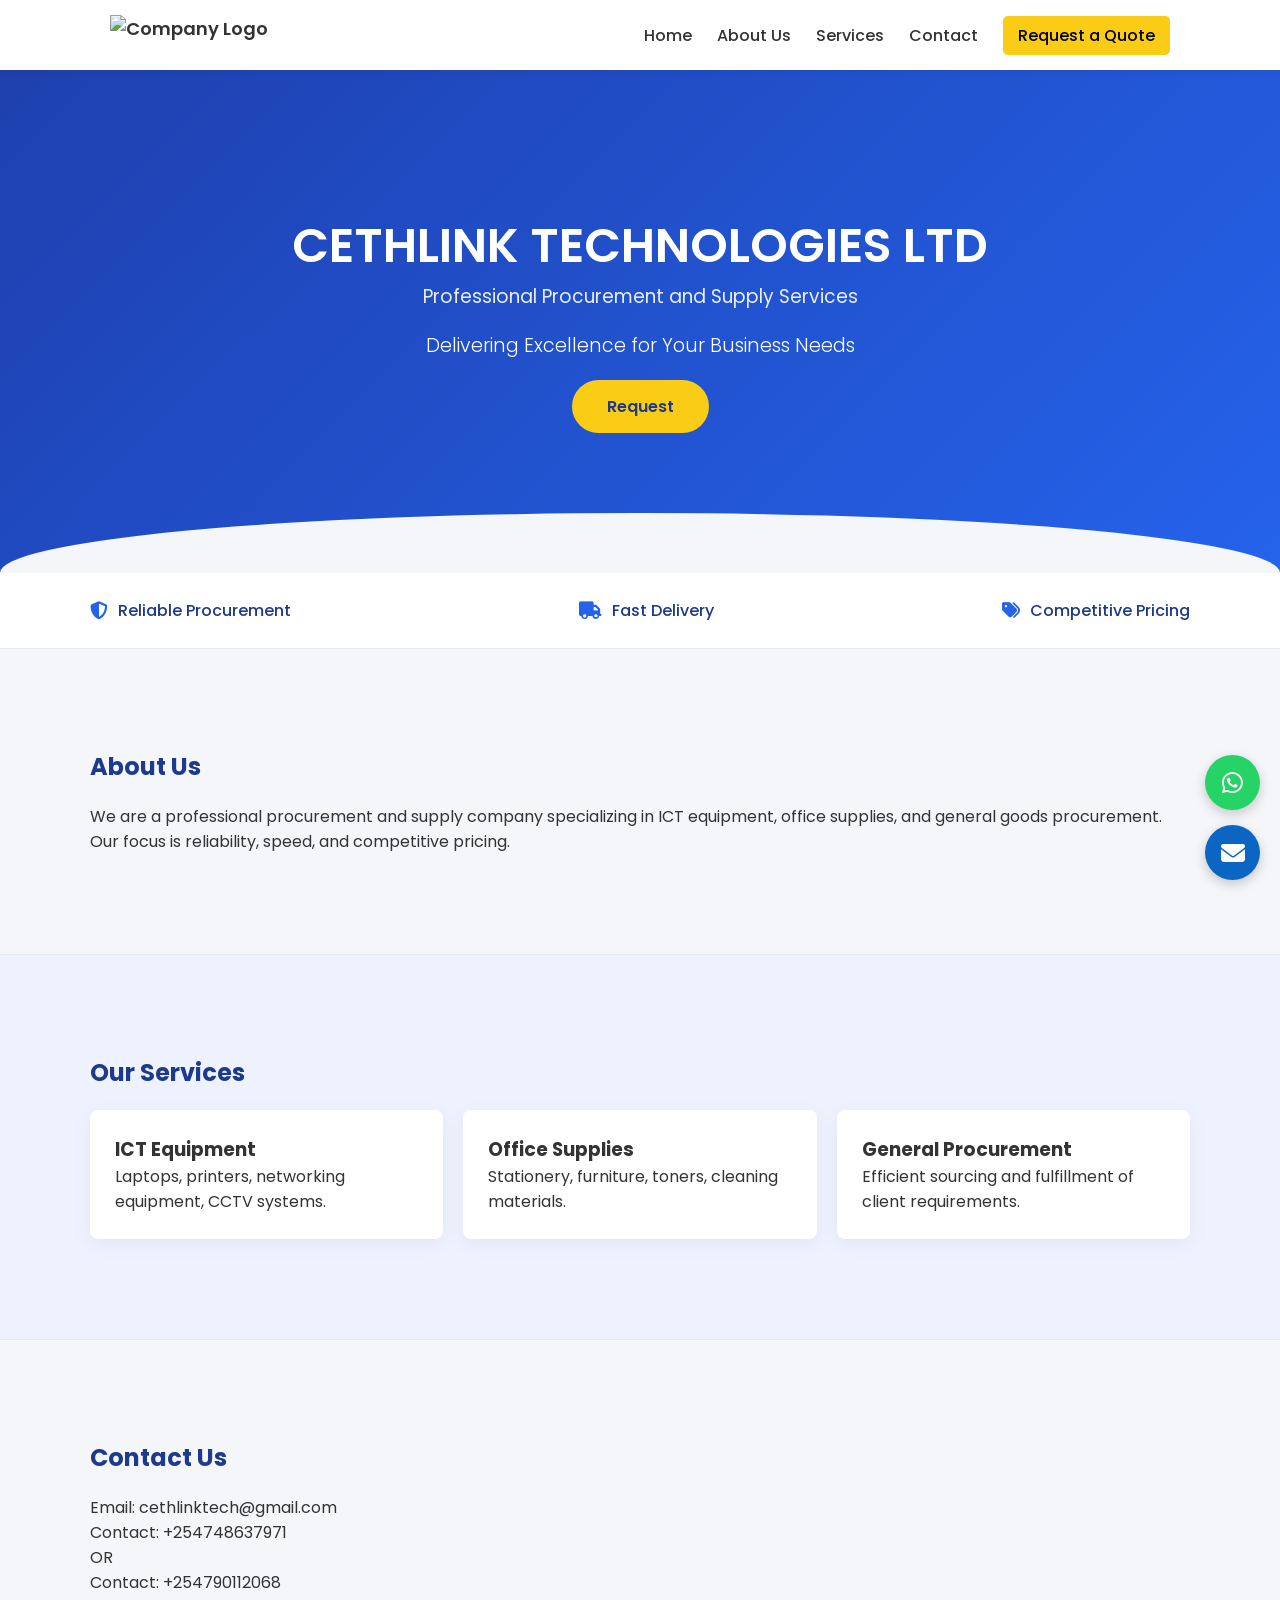
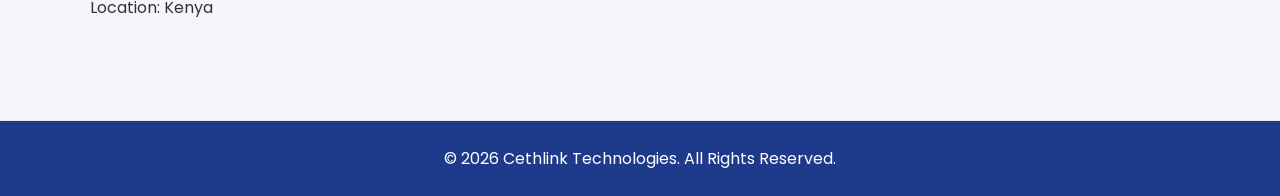
==== index.html @ e7b6c926 "Add files via upload" ====
<!DOCTYPE html>
<html lang="en">
<head>
    <meta charset="UTF-8">
    <title>CethlinkTechnologies</title>
    <link rel="stylesheet" href="style.css">
    <meta name="viewport" content="width=device-width, initial-scale=1.0">
    <link rel="stylesheet" href="https://cdnjs.cloudflare.com/ajax/libs/font-awesome/6.5.0/css/all.min.css">

</head>
    
<body>

<!-- NAVBAR -->
<nav>
    <div class="nav-container">
        <div class="logo">
            <img src="images/cethlinktechlogo.jpeg" alt="Company Logo" height="40">

        </div>

        <ul class="nav-links">
            <li><a href="#">Home</a></li>
            <li><a href="#about">About Us</a></li>
            <li><a href="#services">Services</a></li>
            <li><a href="#contact">Contact</a></li>
            <li><a href="#services" class="nav-btn">Request a Quote</a></li>
        </ul>
    </div>
</nav>

<!-- HERO -->
<header class="corporate-hero">
    <div class="hero-container">
        <h1>CETHLINK TECHNOLOGIES LTD</h1>
        <h3>Professional Procurement and Supply Services</h3>
        <p>Delivering Excellence for Your Business Needs</p>
        <a href="#services" class="hero-pill-btn" title="Request a quote">Request</a>
    </div>
</header>

<section class="trust-strip">
    <div class="trust-container">
      
      <div class="trust-item">
        <i class="fas fa-shield-alt"></i>
        <span>Reliable Procurement</span>
      </div>
  
      <div class="trust-item">
        <i class="fas fa-truck"></i>
        <span>Fast Delivery</span>
      </div>
  
      <div class="trust-item">
        <i class="fas fa-tags"></i>
        <span>Competitive Pricing</span>
      </div>
  
    </div>
  </section>
  

<section id="about" class="section">
    <div class="container">
        <h2>About Us</h2>
        <p>
            We are a professional procurement and supply company specializing 
            in ICT equipment, office supplies, and general goods procurement. 
            Our focus is reliability, speed, and competitive pricing.
        </p>
    </div>
</section>

<section id="services" class="section light">
    <div class="container">
        <h2>Our Services</h2>

        <div class="services-grid">
            <div class="service-card" onclick="openModal('ICT Equipment')">
                <h3>ICT Equipment</h3>
                <p>Laptops, printers, networking equipment, CCTV systems.</p>
            </div>

            <div class="service-card" onclick="openModal('Office Supplies')">
                <h3>Office Supplies</h3>
                <p>Stationery, furniture, toners, cleaning materials.</p>
            </div>

            <div class="service-card" onclick="openModal('General Procurement')">
                <h3>General Procurement</h3>
                <p>Efficient sourcing and fulfillment of client requirements.</p>
            </div>
        </div>
    </div>
</section>

<section id="contact" class="section">
    <div class="container">
        <h2>Contact Us</h2>
        <p>Email: cethlinktech@gmail.com
         </p>
        <p> Contact: +254748637971
         </p>
         <p> OR
        </p>
         <p> Contact: +254790112068
        </p>
        <p>Location: Kenya</p>
    </div>
</section>

<a href="https://mail.google.com/mail/?view=cm&fs=1&to=cethlinktech@gmail.com" target="_blank"
   rel="noopener noreferrer"
   class="floating-email"
   title="Email us at cethlinktech@gmail.com">
   <i class="fas fa-envelope"></i>
</a>

<a href="https://wa.me/254748637971" target="_blank" rel="noopener noreferrer" class="floating-whatsapp" title="Chat with us on WhatsApp">
<i class="fab fa-whatsapp"></i></a>

<footer>
    <p>© 2026 Cethlink Technologies. All Rights Reserved.</p>
</footer>
<section id="contactModal" class="modal">
    <div class="modal-content">
      <span class="close" onclick="closeModal()">&times;</span>
  
      <h2>Request a Quote</h2>
  
      <form id="quoteForm">
  
        <label for="clientName">Full Name</label>
        <input type="text" id="clientName" required>
  
        <label for="clientEmail">Email Address</label>
        <input type="email" id="clientEmail" required>

        <label for="clientPhone">Phone Number</label>
        <input type="tel" id="clientPhone" required>

  
        <label for="clientType">Client Type</label>
        <select id="clientType" required>
          <option value="">Select Client Type</option>
          <option value="Organization">Organization</option>
          <option value="Individual">Individual</option>
        </select>
  
        <label for="clientMessage">Direct Message</label>
        <textarea id="clientMessage" required></textarea>
  
        <button type="submit">Send via Email</button>

  
      </form>

      <div class="contact-cta">
  
        <p>Let's discuss your procurement needs and deliver the best solutions for your business.</p>

      </div>
  
    </div>
    <br>
    <br>
    <br>
  
</section>
  
  <script>

    let selectedService = "";
    
    function openModal(service) {
      selectedService = service;
      document.getElementById("contactModal").style.display = "block";
    }
    
    function closeModal() {
      document.getElementById("contactModal").style.display = "none";
    }
    
    document.getElementById("quoteForm").addEventListener("submit", function(e) {
    
      e.preventDefault();
    
      const name = document.getElementById("clientName").value;
      const email = document.getElementById("clientEmail").value;
      const phone = document.getElementById("clientPhone").value;
      const type = document.getElementById("clientType").value;
      const message = document.getElementById("clientMessage").value;

    
      const fullMessage =
    `Hello, I am interested in ${selectedService}.
    Name: ${name}
    Email: ${email}
    Phone: ${phone}
    Client Type: ${type}
    Details: ${message}`;
    
      const encodedMessage = encodeURIComponent(fullMessage);
    
      window.open("https://mail.google.com/mail/?view=cm&fs=1&to=cethlinktech@gmail.com&su=Service Inquiry&body=" + encodedMessage, "_blank");

    
      closeModal();
    });
    
    </script>
    
</body>
</html>
---- style.css ----
@import url('https://fonts.googleapis.com/css2?family=Poppins:wght@300;400;600&display=swap');
* {
    margin: 0;
    padding: 0;
    box-sizing: border-box;
    font-family: 'Poppins', sans-serif;
}

body {
    background: #f4f6f9;
    color: #333;
}

/* NAVBAR */
nav {
    background: rgb(255, 255, 255);
    box-shadow: 0 2px 10px rgba(0,0,0,0.05);
    position: sticky;
    top: 0;
    z-index: 1000;
}

.nav-container {
    max-width: 1100px;
    margin: auto;
    padding: 15px 20px;
    display: flex;
    justify-content: space-between;
    align-items: center;
}

.logo {
    display: flex;
    align-items: center;
    font-weight: 600;
    font-size: 18px;
}

.logo-box {
    width: 35px;
    height: 35px;
    background: #1e3a8a;
    color: white;
    display: flex;
    align-items: center;
    justify-content: center;
    margin-right: 10px;
    font-size: 12px;
    border-radius: 5px;
}

.nav-links {
    list-style: none;
    display: flex;
    gap: 25px;
    align-items: center;
}

.nav-links a {
    text-decoration: none;
    color: #333;
    font-weight: 500;
}

.nav-links a:hover {
    color: #1e3a8a;
}

.nav-btn {
    background: #facc15;
    padding: 8px 15px;
    border-radius: 5px;
    color: black !important;
    font-weight: 600;
}

/* CORPORATE HERO */

.corporate-hero {
    background: linear-gradient(135deg, #1e40af, #2563eb);
    color: white;
    text-align: center;
    padding: 140px 20px;
    position: relative;
    overflow: hidden;
}

.hero-container {
    max-width: 800px;
    margin: auto;
}

.corporate-hero h1 {
    font-size: 3rem;
    font-weight: 600;
}

.corporate-hero h3 {
  font-weight: 400;
  opacity: 0.9;
}


.corporate-hero p {
    margin: 20px 0;
    font-size: 1.2rem;
    font-weight: 300;
}

/* Rounded pill button */
.hero-pill-btn {
    display: inline-block;
    background: #facc15;
    color: #1e3a8a;
    padding: 14px 35px;
    border-radius: 50px;
    text-decoration: none;
    font-weight: 600;
    transition: 0.3s ease;
}

.hero-pill-btn:hover {
    background: #fde047;
}

button,
.hero-pill-btn {
    transition: all 0.2s ease;
}

button:hover,
.hero-pill-btn:hover {
    transform: translateY(-2px);
    box-shadow: 0 8px 20px rgba(0,0,0,0.15);
}


/* Smooth curve bottom */
.corporate-hero::after {
    content: "";
    position: absolute;
    bottom: -60px;
    left: 0;
    width: 100%;
    height: 120px;
    background: #f4f6f9;
    border-radius: 50% 50% 0 0;
}


/* Sections */
.section {
  padding: 100px 20px;
  border-bottom: 1px solid #e5e7eb;

}

.light {
    background: #eef2ff;
}

.container {
    max-width: 1100px;
    margin: auto;
}

h2 {
    margin-bottom: 20px;
    color: #1e3a8a;
}

.modal {
    display: none;
    position: fixed;
    z-index: 2000;
    left: 0;
    top: 0;
    width: 100%;
    height: 100%;
    
    background: rgba(0,0,0,0.5);
    
    
  }

  
  
  .modal-content {
    background: white;
    width: 90%;
    max-width: 500px;
    margin: 5% auto;   
    padding: 20px;
    border-radius: 8px;
  }
    
  /* CONTACT CTA */
.contact-cta {
  text-align: center;
  margin-bottom: 50px;
}


.contact-cta p {
  color: #555;
  margin-bottom: 20px;
}


  
  .close {
    float: right;
    font-size: 24px;
    cursor: pointer;
  }
  
  @keyframes fadeIn {
    from { transform: translateY(-20px); opacity: 0; }
    to { transform: translateY(0); opacity: 1; }
  }
  

/* Cards */
.services-grid {
    display: flex;
    gap: 20px;
    flex-wrap: wrap;
}

.service-card {
    background: white;
    padding: 25px;
    border-radius: 8px;
    flex: 1;
    min-width: 250px;
    box-shadow: 0 5px 20px rgba(0,0,0,0.05);
    transition: all 0.3s ease;
}

footer {
    background: #1e3a8a;
    color: white;
    text-align: center;
    padding: 25px;
}

.floating-whatsapp,
.floating-email {
    position: fixed;
    right: 20px;
    width: 55px;
    height: 55px;
    border-radius: 50%;
    color: white;
    font-size: 24px;
    display: flex;
    align-items: center;
    justify-content: center;
    text-decoration: none;
    box-shadow: 0 4px 12px rgba(0,0,0,0.2);
    transition: transform 0.3s ease;
    z-index: 1000;
}

.floating-whatsapp {
    bottom: 90px;
    background-color: #25D366;
}

.floating-email {
    bottom: 20px;
    background-color: #0A66C2;
}

.floating-whatsapp:hover,
.floating-email:hover {
    transform: scale(1.1);
}
.service-card {
    background: white;
    padding: 25px;
    border-radius: 8px;
    flex: 1;
    min-width: 250px;
    box-shadow: 0 5px 20px rgba(0,0,0,0.05);
    cursor: pointer;
}

  
  .service-card:hover {
    transform: translateY(-5px);
    box-shadow: 0 5px 15px rgba(0,0,0,0.1);
  }
  
  
 
  
  .close {
    float: right;
    font-size: 22px;
    cursor: pointer;
  }
  
  form {
    display: flex;
    flex-direction: column;
  }
  
  label {
    margin-top: 10px;
  }
  
  input, select, textarea {
    padding: 8px;
    margin-top: 5px;
  }
  
  button {
    margin-top: 15px;
    padding: 10px;
    background: #0A66C2;
    color: white;
    border: none;
    cursor: pointer;
  }

  /* TRUST STRIP */
.trust-strip {
  background: white;
  padding: 25px 20px;
  border-bottom: 1px solid #e5e7eb;
}

.trust-container {
  max-width: 1100px;
  margin: auto;
  display: flex;
  justify-content: space-between;
  align-items: center;
  flex-wrap: wrap;
  gap: 20px;
}

.trust-item {
  display: flex;
  align-items: center;
  gap: 10px;
  font-weight: 500;
  color: #1e3a8a;
}

.trust-item i {
  font-size: 18px;
  color: #2563eb;
}

  
  @media (max-width: 768px) {

    .nav-links {
      flex-direction: column;
      gap: 15px;
      background: white;
      position: absolute;
      top: 70px;
      right: 0;
      width: 200px;
      padding: 20px;
      display: none; /* hide for now */
    }
  
  }

  @media (max-width: 768px) {

    .corporate-hero {
      padding: 100px 20px;
    }
  
    .corporate-hero h1 {
      font-size: 2rem;
    }
  
    .corporate-hero h3 {
      font-size: 1rem;
    }
  
    .corporate-hero p {
      font-size: 0.9rem;
    }
  
  }

  @media (max-width: 768px) {
    .trust-container {
      flex-direction: column;
      text-align: center;
    }
  }
  

  @media (max-width: 480px) {

    .floating-whatsapp,
    .floating-email {
      width: 45px;
      height: 45px;
      font-size: 18px;
    }
  
  }
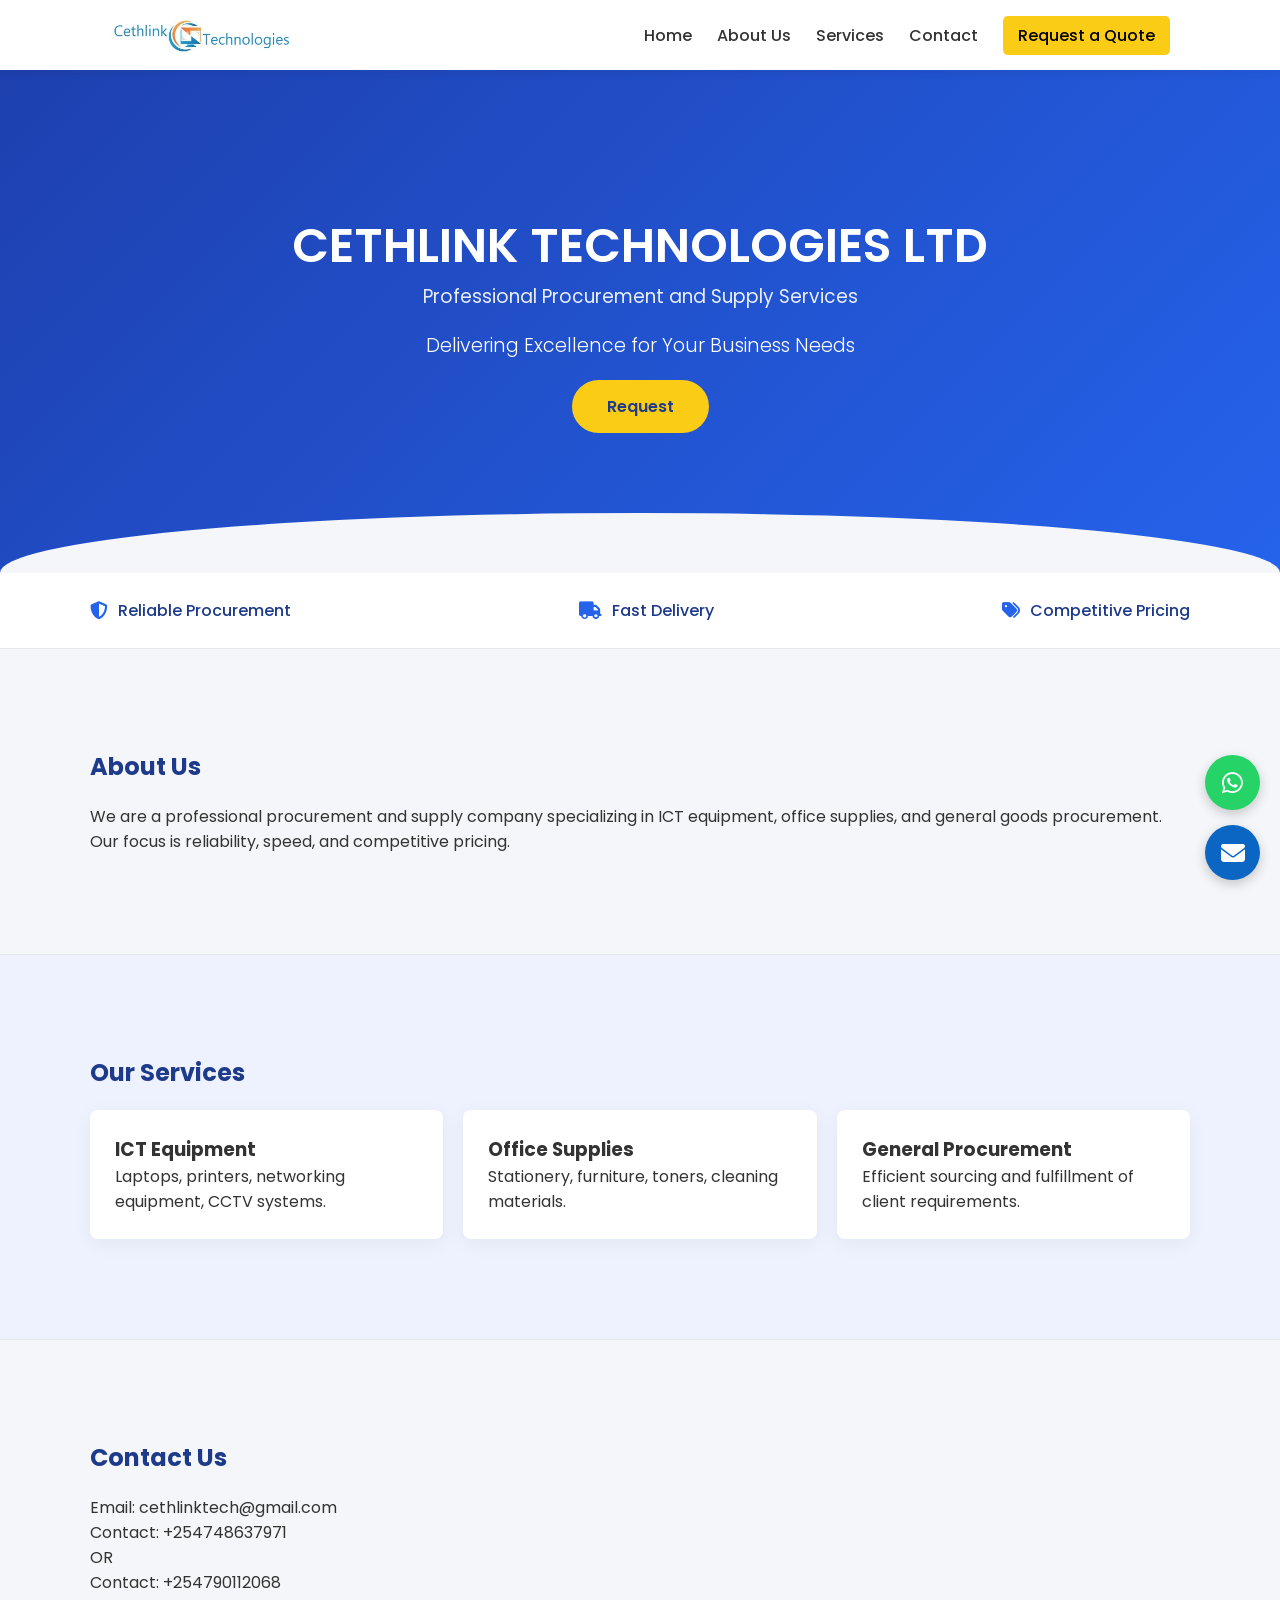
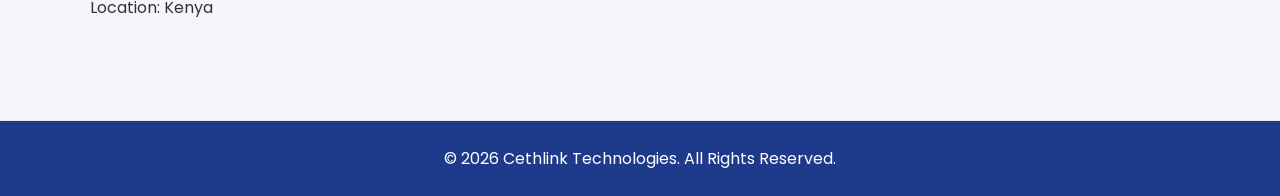
==== commit 2dbd4fc2: "Added favicon" ====
--- a/index.html
+++ b/index.html
@@ -1,215 +1,217 @@
-<!DOCTYPE html>
-<html lang="en">
-<head>
-    <meta charset="UTF-8">
-    <title>CethlinkTechnologies</title>
-    <link rel="stylesheet" href="style.css">
-    <meta name="viewport" content="width=device-width, initial-scale=1.0">
-    <link rel="stylesheet" href="https://cdnjs.cloudflare.com/ajax/libs/font-awesome/6.5.0/css/all.min.css">
-
-</head>
-    
-<body>
-
-<!-- NAVBAR -->
-<nav>
-    <div class="nav-container">
-        <div class="logo">
-            <img src="images/cethlinktechlogo.jpeg" alt="Company Logo" height="40">
-
-        </div>
-
-        <ul class="nav-links">
-            <li><a href="#">Home</a></li>
-            <li><a href="#about">About Us</a></li>
-            <li><a href="#services">Services</a></li>
-            <li><a href="#contact">Contact</a></li>
-            <li><a href="#services" class="nav-btn">Request a Quote</a></li>
-        </ul>
-    </div>
-</nav>
-
-<!-- HERO -->
-<header class="corporate-hero">
-    <div class="hero-container">
-        <h1>CETHLINK TECHNOLOGIES LTD</h1>
-        <h3>Professional Procurement and Supply Services</h3>
-        <p>Delivering Excellence for Your Business Needs</p>
-        <a href="#services" class="hero-pill-btn" title="Request a quote">Request</a>
-    </div>
-</header>
-
-<section class="trust-strip">
-    <div class="trust-container">
-      
-      <div class="trust-item">
-        <i class="fas fa-shield-alt"></i>
-        <span>Reliable Procurement</span>
-      </div>
-  
-      <div class="trust-item">
-        <i class="fas fa-truck"></i>
-        <span>Fast Delivery</span>
-      </div>
-  
-      <div class="trust-item">
-        <i class="fas fa-tags"></i>
-        <span>Competitive Pricing</span>
-      </div>
-  
-    </div>
-  </section>
-  
-
-<section id="about" class="section">
-    <div class="container">
-        <h2>About Us</h2>
-        <p>
-            We are a professional procurement and supply company specializing 
-            in ICT equipment, office supplies, and general goods procurement. 
-            Our focus is reliability, speed, and competitive pricing.
-        </p>
-    </div>
-</section>
-
-<section id="services" class="section light">
-    <div class="container">
-        <h2>Our Services</h2>
-
-        <div class="services-grid">
-            <div class="service-card" onclick="openModal('ICT Equipment')">
-                <h3>ICT Equipment</h3>
-                <p>Laptops, printers, networking equipment, CCTV systems.</p>
-            </div>
-
-            <div class="service-card" onclick="openModal('Office Supplies')">
-                <h3>Office Supplies</h3>
-                <p>Stationery, furniture, toners, cleaning materials.</p>
-            </div>
-
-            <div class="service-card" onclick="openModal('General Procurement')">
-                <h3>General Procurement</h3>
-                <p>Efficient sourcing and fulfillment of client requirements.</p>
-            </div>
-        </div>
-    </div>
-</section>
-
-<section id="contact" class="section">
-    <div class="container">
-        <h2>Contact Us</h2>
-        <p>Email: cethlinktech@gmail.com
-         </p>
-        <p> Contact: +254748637971
-         </p>
-         <p> OR
-        </p>
-         <p> Contact: +254790112068
-        </p>
-        <p>Location: Kenya</p>
-    </div>
-</section>
-
-<a href="https://mail.google.com/mail/?view=cm&fs=1&to=cethlinktech@gmail.com" target="_blank"
-   rel="noopener noreferrer"
-   class="floating-email"
-   title="Email us at cethlinktech@gmail.com">
-   <i class="fas fa-envelope"></i>
-</a>
-
-<a href="https://wa.me/254748637971" target="_blank" rel="noopener noreferrer" class="floating-whatsapp" title="Chat with us on WhatsApp">
-<i class="fab fa-whatsapp"></i></a>
-
-<footer>
-    <p>© 2026 Cethlink Technologies. All Rights Reserved.</p>
-</footer>
-<section id="contactModal" class="modal">
-    <div class="modal-content">
-      <span class="close" onclick="closeModal()">&times;</span>
-  
-      <h2>Request a Quote</h2>
-  
-      <form id="quoteForm">
-  
-        <label for="clientName">Full Name</label>
-        <input type="text" id="clientName" required>
-  
-        <label for="clientEmail">Email Address</label>
-        <input type="email" id="clientEmail" required>
-
-        <label for="clientPhone">Phone Number</label>
-        <input type="tel" id="clientPhone" required>
-
-  
-        <label for="clientType">Client Type</label>
-        <select id="clientType" required>
-          <option value="">Select Client Type</option>
-          <option value="Organization">Organization</option>
-          <option value="Individual">Individual</option>
-        </select>
-  
-        <label for="clientMessage">Direct Message</label>
-        <textarea id="clientMessage" required></textarea>
-  
-        <button type="submit">Send via Email</button>
-
-  
-      </form>
-
-      <div class="contact-cta">
-  
-        <p>Let's discuss your procurement needs and deliver the best solutions for your business.</p>
-
-      </div>
-  
-    </div>
-    <br>
-    <br>
-    <br>
-  
-</section>
-  
-  <script>
-
-    let selectedService = "";
-    
-    function openModal(service) {
-      selectedService = service;
-      document.getElementById("contactModal").style.display = "block";
-    }
-    
-    function closeModal() {
-      document.getElementById("contactModal").style.display = "none";
-    }
-    
-    document.getElementById("quoteForm").addEventListener("submit", function(e) {
-    
-      e.preventDefault();
-    
-      const name = document.getElementById("clientName").value;
-      const email = document.getElementById("clientEmail").value;
-      const phone = document.getElementById("clientPhone").value;
-      const type = document.getElementById("clientType").value;
-      const message = document.getElementById("clientMessage").value;
-
-    
-      const fullMessage =
-    `Hello, I am interested in ${selectedService}.
-    Name: ${name}
-    Email: ${email}
-    Phone: ${phone}
-    Client Type: ${type}
-    Details: ${message}`;
-    
-      const encodedMessage = encodeURIComponent(fullMessage);
-    
-      window.open("https://mail.google.com/mail/?view=cm&fs=1&to=cethlinktech@gmail.com&su=Service Inquiry&body=" + encodedMessage, "_blank");
-
-    
-      closeModal();
-    });
-    
-    </script>
-    
-</body>
-</html>
+<!DOCTYPE html>
+<html lang="en">
+<head>
+    <meta charset="UTF-8">
+    <title>CethlinkTechnologies</title>
+    <link rel="icon" type="image/x-icon" href="images/favicon.ico">
+    <link rel="stylesheet" href="style.css">
+    <meta name="viewport" content="width=device-width, initial-scale=1.0">
+    <link rel="stylesheet" href="https://cdnjs.cloudflare.com/ajax/libs/font-awesome/6.5.0/css/all.min.css">
+    <meta name="google-site-verification" content="2-N0qkaJeh133agaxDLK3oqnitgMT9Hdj_vAepm1tps" />
+
+</head>
+    
+<body>
+
+<!-- NAVBAR -->
+<nav>
+    <div class="nav-container">
+        <div class="logo">
+            <img src="images/cethlinktechlogo.jpeg" alt="Company Logo" height="40">
+
+        </div>
+
+        <ul class="nav-links">
+            <li><a href="#">Home</a></li>
+            <li><a href="#about">About Us</a></li>
+            <li><a href="#services">Services</a></li>
+            <li><a href="#contact">Contact</a></li>
+            <li><a href="#services" class="nav-btn">Request a Quote</a></li>
+        </ul>
+    </div>
+</nav>
+
+<!-- HERO -->
+<header class="corporate-hero">
+    <div class="hero-container">
+        <h1>CETHLINK TECHNOLOGIES LTD</h1>
+        <h3>Professional Procurement and Supply Services</h3>
+        <p>Delivering Excellence for Your Business Needs</p>
+        <a href="#services" class="hero-pill-btn" title="Request a quote">Request</a>
+    </div>
+</header>
+
+<section class="trust-strip">
+    <div class="trust-container">
+      
+      <div class="trust-item">
+        <i class="fas fa-shield-alt"></i>
+        <span>Reliable Procurement</span>
+      </div>
+  
+      <div class="trust-item">
+        <i class="fas fa-truck"></i>
+        <span>Fast Delivery</span>
+      </div>
+  
+      <div class="trust-item">
+        <i class="fas fa-tags"></i>
+        <span>Competitive Pricing</span>
+      </div>
+  
+    </div>
+  </section>
+  
+
+<section id="about" class="section">
+    <div class="container">
+        <h2>About Us</h2>
+        <p>
+            We are a professional procurement and supply company specializing 
+            in ICT equipment, office supplies, and general goods procurement. 
+            Our focus is reliability, speed, and competitive pricing.
+        </p>
+    </div>
+</section>
+
+<section id="services" class="section light">
+    <div class="container">
+        <h2>Our Services</h2>
+
+        <div class="services-grid">
+            <div class="service-card" onclick="openModal('ICT Equipment')">
+                <h3>ICT Equipment</h3>
+                <p>Laptops, printers, networking equipment, CCTV systems.</p>
+            </div>
+
+            <div class="service-card" onclick="openModal('Office Supplies')">
+                <h3>Office Supplies</h3>
+                <p>Stationery, furniture, toners, cleaning materials.</p>
+            </div>
+
+            <div class="service-card" onclick="openModal('General Procurement')">
+                <h3>General Procurement</h3>
+                <p>Efficient sourcing and fulfillment of client requirements.</p>
+            </div>
+        </div>
+    </div>
+</section>
+
+<section id="contact" class="section">
+    <div class="container">
+        <h2>Contact Us</h2>
+        <p>Email: cethlinktech@gmail.com
+         </p>
+        <p> Contact: +254748637971
+         </p>
+         <p> OR
+        </p>
+         <p> Contact: +254790112068
+        </p>
+        <p>Location: Kenya</p>
+    </div>
+</section>
+
+<a href="https://mail.google.com/mail/?view=cm&fs=1&to=cethlinktech@gmail.com" target="_blank"
+   rel="noopener noreferrer"
+   class="floating-email"
+   title="Email us at cethlinktech@gmail.com">
+   <i class="fas fa-envelope"></i>
+</a>
+
+<a href="https://wa.me/254748637971" target="_blank" rel="noopener noreferrer" class="floating-whatsapp" title="Chat with us on WhatsApp">
+<i class="fab fa-whatsapp"></i></a>
+
+<footer>
+    <p>© 2026 Cethlink Technologies. All Rights Reserved.</p>
+</footer>
+<section id="contactModal" class="modal">
+    <div class="modal-content">
+      <span class="close" onclick="closeModal()">&times;</span>
+  
+      <h2>Request a Quote</h2>
+  
+      <form id="quoteForm">
+  
+        <label for="clientName">Full Name</label>
+        <input type="text" id="clientName" required>
+  
+        <label for="clientEmail">Email Address</label>
+        <input type="email" id="clientEmail" required>
+
+        <label for="clientPhone">Phone Number</label>
+        <input type="tel" id="clientPhone" required>
+
+  
+        <label for="clientType">Client Type</label>
+        <select id="clientType" required>
+          <option value="">Select Client Type</option>
+          <option value="Organization">Organization</option>
+          <option value="Individual">Individual</option>
+        </select>
+  
+        <label for="clientMessage">Direct Message</label>
+        <textarea id="clientMessage" required></textarea>
+  
+        <button type="submit">Send via Email</button>
+
+  
+      </form>
+
+      <div class="contact-cta">
+  
+        <p>Let's discuss your procurement needs and deliver the best solutions for your business.</p>
+
+      </div>
+  
+    </div>
+    <br>
+    <br>
+    <br>
+  
+</section>
+  
+  <script>
+
+    let selectedService = "";
+    
+    function openModal(service) {
+      selectedService = service;
+      document.getElementById("contactModal").style.display = "block";
+    }
+    
+    function closeModal() {
+      document.getElementById("contactModal").style.display = "none";
+    }
+    
+    document.getElementById("quoteForm").addEventListener("submit", function(e) {
+    
+      e.preventDefault();
+    
+      const name = document.getElementById("clientName").value;
+      const email = document.getElementById("clientEmail").value;
+      const phone = document.getElementById("clientPhone").value;
+      const type = document.getElementById("clientType").value;
+      const message = document.getElementById("clientMessage").value;
+
+    
+      const fullMessage =
+    `Hello, I am interested in ${selectedService}.
+    Name: ${name}
+    Email: ${email}
+    Phone: ${phone}
+    Client Type: ${type}
+    Details: ${message}`;
+    
+      const encodedMessage = encodeURIComponent(fullMessage);
+    
+      window.open("https://mail.google.com/mail/?view=cm&fs=1&to=cethlinktech@gmail.com&su=Service Inquiry&body=" + encodedMessage, "_blank");
+
+    
+      closeModal();
+    });
+    
+    </script>
+    
+</body>
+</html>
--- a/style.css
+++ b/style.css
@@ -1,413 +1,413 @@
-@import url('https://fonts.googleapis.com/css2?family=Poppins:wght@300;400;600&display=swap');
-* {
-    margin: 0;
-    padding: 0;
-    box-sizing: border-box;
-    font-family: 'Poppins', sans-serif;
-}
-
-body {
-    background: #f4f6f9;
-    color: #333;
-}
-
-/* NAVBAR */
-nav {
-    background: rgb(255, 255, 255);
-    box-shadow: 0 2px 10px rgba(0,0,0,0.05);
-    position: sticky;
-    top: 0;
-    z-index: 1000;
-}
-
-.nav-container {
-    max-width: 1100px;
-    margin: auto;
-    padding: 15px 20px;
-    display: flex;
-    justify-content: space-between;
-    align-items: center;
-}
-
-.logo {
-    display: flex;
-    align-items: center;
-    font-weight: 600;
-    font-size: 18px;
-}
-
-.logo-box {
-    width: 35px;
-    height: 35px;
-    background: #1e3a8a;
-    color: white;
-    display: flex;
-    align-items: center;
-    justify-content: center;
-    margin-right: 10px;
-    font-size: 12px;
-    border-radius: 5px;
-}
-
-.nav-links {
-    list-style: none;
-    display: flex;
-    gap: 25px;
-    align-items: center;
-}
-
-.nav-links a {
-    text-decoration: none;
-    color: #333;
-    font-weight: 500;
-}
-
-.nav-links a:hover {
-    color: #1e3a8a;
-}
-
-.nav-btn {
-    background: #facc15;
-    padding: 8px 15px;
-    border-radius: 5px;
-    color: black !important;
-    font-weight: 600;
-}
-
-/* CORPORATE HERO */
-
-.corporate-hero {
-    background: linear-gradient(135deg, #1e40af, #2563eb);
-    color: white;
-    text-align: center;
-    padding: 140px 20px;
-    position: relative;
-    overflow: hidden;
-}
-
-.hero-container {
-    max-width: 800px;
-    margin: auto;
-}
-
-.corporate-hero h1 {
-    font-size: 3rem;
-    font-weight: 600;
-}
-
-.corporate-hero h3 {
-  font-weight: 400;
-  opacity: 0.9;
-}
-
-
-.corporate-hero p {
-    margin: 20px 0;
-    font-size: 1.2rem;
-    font-weight: 300;
-}
-
-/* Rounded pill button */
-.hero-pill-btn {
-    display: inline-block;
-    background: #facc15;
-    color: #1e3a8a;
-    padding: 14px 35px;
-    border-radius: 50px;
-    text-decoration: none;
-    font-weight: 600;
-    transition: 0.3s ease;
-}
-
-.hero-pill-btn:hover {
-    background: #fde047;
-}
-
-button,
-.hero-pill-btn {
-    transition: all 0.2s ease;
-}
-
-button:hover,
-.hero-pill-btn:hover {
-    transform: translateY(-2px);
-    box-shadow: 0 8px 20px rgba(0,0,0,0.15);
-}
-
-
-/* Smooth curve bottom */
-.corporate-hero::after {
-    content: "";
-    position: absolute;
-    bottom: -60px;
-    left: 0;
-    width: 100%;
-    height: 120px;
-    background: #f4f6f9;
-    border-radius: 50% 50% 0 0;
-}
-
-
-/* Sections */
-.section {
-  padding: 100px 20px;
-  border-bottom: 1px solid #e5e7eb;
-
-}
-
-.light {
-    background: #eef2ff;
-}
-
-.container {
-    max-width: 1100px;
-    margin: auto;
-}
-
-h2 {
-    margin-bottom: 20px;
-    color: #1e3a8a;
-}
-
-.modal {
-    display: none;
-    position: fixed;
-    z-index: 2000;
-    left: 0;
-    top: 0;
-    width: 100%;
-    height: 100%;
-    
-    background: rgba(0,0,0,0.5);
-    
-    
-  }
-
-  
-  
-  .modal-content {
-    background: white;
-    width: 90%;
-    max-width: 500px;
-    margin: 5% auto;   
-    padding: 20px;
-    border-radius: 8px;
-  }
-    
-  /* CONTACT CTA */
-.contact-cta {
-  text-align: center;
-  margin-bottom: 50px;
-}
-
-
-.contact-cta p {
-  color: #555;
-  margin-bottom: 20px;
-}
-
-
-  
-  .close {
-    float: right;
-    font-size: 24px;
-    cursor: pointer;
-  }
-  
-  @keyframes fadeIn {
-    from { transform: translateY(-20px); opacity: 0; }
-    to { transform: translateY(0); opacity: 1; }
-  }
-  
-
-/* Cards */
-.services-grid {
-    display: flex;
-    gap: 20px;
-    flex-wrap: wrap;
-}
-
-.service-card {
-    background: white;
-    padding: 25px;
-    border-radius: 8px;
-    flex: 1;
-    min-width: 250px;
-    box-shadow: 0 5px 20px rgba(0,0,0,0.05);
-    transition: all 0.3s ease;
-}
-
-footer {
-    background: #1e3a8a;
-    color: white;
-    text-align: center;
-    padding: 25px;
-}
-
-.floating-whatsapp,
-.floating-email {
-    position: fixed;
-    right: 20px;
-    width: 55px;
-    height: 55px;
-    border-radius: 50%;
-    color: white;
-    font-size: 24px;
-    display: flex;
-    align-items: center;
-    justify-content: center;
-    text-decoration: none;
-    box-shadow: 0 4px 12px rgba(0,0,0,0.2);
-    transition: transform 0.3s ease;
-    z-index: 1000;
-}
-
-.floating-whatsapp {
-    bottom: 90px;
-    background-color: #25D366;
-}
-
-.floating-email {
-    bottom: 20px;
-    background-color: #0A66C2;
-}
-
-.floating-whatsapp:hover,
-.floating-email:hover {
-    transform: scale(1.1);
-}
-.service-card {
-    background: white;
-    padding: 25px;
-    border-radius: 8px;
-    flex: 1;
-    min-width: 250px;
-    box-shadow: 0 5px 20px rgba(0,0,0,0.05);
-    cursor: pointer;
-}
-
-  
-  .service-card:hover {
-    transform: translateY(-5px);
-    box-shadow: 0 5px 15px rgba(0,0,0,0.1);
-  }
-  
-  
- 
-  
-  .close {
-    float: right;
-    font-size: 22px;
-    cursor: pointer;
-  }
-  
-  form {
-    display: flex;
-    flex-direction: column;
-  }
-  
-  label {
-    margin-top: 10px;
-  }
-  
-  input, select, textarea {
-    padding: 8px;
-    margin-top: 5px;
-  }
-  
-  button {
-    margin-top: 15px;
-    padding: 10px;
-    background: #0A66C2;
-    color: white;
-    border: none;
-    cursor: pointer;
-  }
-
-  /* TRUST STRIP */
-.trust-strip {
-  background: white;
-  padding: 25px 20px;
-  border-bottom: 1px solid #e5e7eb;
-}
-
-.trust-container {
-  max-width: 1100px;
-  margin: auto;
-  display: flex;
-  justify-content: space-between;
-  align-items: center;
-  flex-wrap: wrap;
-  gap: 20px;
-}
-
-.trust-item {
-  display: flex;
-  align-items: center;
-  gap: 10px;
-  font-weight: 500;
-  color: #1e3a8a;
-}
-
-.trust-item i {
-  font-size: 18px;
-  color: #2563eb;
-}
-
-  
-  @media (max-width: 768px) {
-
-    .nav-links {
-      flex-direction: column;
-      gap: 15px;
-      background: white;
-      position: absolute;
-      top: 70px;
-      right: 0;
-      width: 200px;
-      padding: 20px;
-      display: none; /* hide for now */
-    }
-  
-  }
-
-  @media (max-width: 768px) {
-
-    .corporate-hero {
-      padding: 100px 20px;
-    }
-  
-    .corporate-hero h1 {
-      font-size: 2rem;
-    }
-  
-    .corporate-hero h3 {
-      font-size: 1rem;
-    }
-  
-    .corporate-hero p {
-      font-size: 0.9rem;
-    }
-  
-  }
-
-  @media (max-width: 768px) {
-    .trust-container {
-      flex-direction: column;
-      text-align: center;
-    }
-  }
-  
-
-  @media (max-width: 480px) {
-
-    .floating-whatsapp,
-    .floating-email {
-      width: 45px;
-      height: 45px;
-      font-size: 18px;
-    }
-  
-  }
-  
+@import url('https://fonts.googleapis.com/css2?family=Poppins:wght@300;400;600&display=swap');
+* {
+    margin: 0;
+    padding: 0;
+    box-sizing: border-box;
+    font-family: 'Poppins', sans-serif;
+}
+
+body {
+    background: #f4f6f9;
+    color: #333;
+}
+
+/* NAVBAR */
+nav {
+    background: rgb(255, 255, 255);
+    box-shadow: 0 2px 10px rgba(0,0,0,0.05);
+    position: sticky;
+    top: 0;
+    z-index: 1000;
+}
+
+.nav-container {
+    max-width: 1100px;
+    margin: auto;
+    padding: 15px 20px;
+    display: flex;
+    justify-content: space-between;
+    align-items: center;
+}
+
+.logo {
+    display: flex;
+    align-items: center;
+    font-weight: 600;
+    font-size: 18px;
+}
+
+.logo-box {
+    width: 35px;
+    height: 35px;
+    background: #1e3a8a;
+    color: white;
+    display: flex;
+    align-items: center;
+    justify-content: center;
+    margin-right: 10px;
+    font-size: 12px;
+    border-radius: 5px;
+}
+
+.nav-links {
+    list-style: none;
+    display: flex;
+    gap: 25px;
+    align-items: center;
+}
+
+.nav-links a {
+    text-decoration: none;
+    color: #333;
+    font-weight: 500;
+}
+
+.nav-links a:hover {
+    color: #1e3a8a;
+}
+
+.nav-btn {
+    background: #facc15;
+    padding: 8px 15px;
+    border-radius: 5px;
+    color: black !important;
+    font-weight: 600;
+}
+
+/* CORPORATE HERO */
+
+.corporate-hero {
+    background: linear-gradient(135deg, #1e40af, #2563eb);
+    color: white;
+    text-align: center;
+    padding: 140px 20px;
+    position: relative;
+    overflow: hidden;
+}
+
+.hero-container {
+    max-width: 800px;
+    margin: auto;
+}
+
+.corporate-hero h1 {
+    font-size: 3rem;
+    font-weight: 600;
+}
+
+.corporate-hero h3 {
+  font-weight: 400;
+  opacity: 0.9;
+}
+
+
+.corporate-hero p {
+    margin: 20px 0;
+    font-size: 1.2rem;
+    font-weight: 300;
+}
+
+/* Rounded pill button */
+.hero-pill-btn {
+    display: inline-block;
+    background: #facc15;
+    color: #1e3a8a;
+    padding: 14px 35px;
+    border-radius: 50px;
+    text-decoration: none;
+    font-weight: 600;
+    transition: 0.3s ease;
+}
+
+.hero-pill-btn:hover {
+    background: #fde047;
+}
+
+button,
+.hero-pill-btn {
+    transition: all 0.2s ease;
+}
+
+button:hover,
+.hero-pill-btn:hover {
+    transform: translateY(-2px);
+    box-shadow: 0 8px 20px rgba(0,0,0,0.15);
+}
+
+
+/* Smooth curve bottom */
+.corporate-hero::after {
+    content: "";
+    position: absolute;
+    bottom: -60px;
+    left: 0;
+    width: 100%;
+    height: 120px;
+    background: #f4f6f9;
+    border-radius: 50% 50% 0 0;
+}
+
+
+/* Sections */
+.section {
+  padding: 100px 20px;
+  border-bottom: 1px solid #e5e7eb;
+
+}
+
+.light {
+    background: #eef2ff;
+}
+
+.container {
+    max-width: 1100px;
+    margin: auto;
+}
+
+h2 {
+    margin-bottom: 20px;
+    color: #1e3a8a;
+}
+
+.modal {
+    display: none;
+    position: fixed;
+    z-index: 2000;
+    left: 0;
+    top: 0;
+    width: 100%;
+    height: 100%;
+    
+    background: rgba(0,0,0,0.5);
+    
+    
+  }
+
+  
+  
+  .modal-content {
+    background: white;
+    width: 90%;
+    max-width: 500px;
+    margin: 5% auto;   
+    padding: 20px;
+    border-radius: 8px;
+  }
+    
+  /* CONTACT CTA */
+.contact-cta {
+  text-align: center;
+  margin-bottom: 50px;
+}
+
+
+.contact-cta p {
+  color: #555;
+  margin-bottom: 20px;
+}
+
+
+  
+  .close {
+    float: right;
+    font-size: 24px;
+    cursor: pointer;
+  }
+  
+  @keyframes fadeIn {
+    from { transform: translateY(-20px); opacity: 0; }
+    to { transform: translateY(0); opacity: 1; }
+  }
+  
+
+/* Cards */
+.services-grid {
+    display: flex;
+    gap: 20px;
+    flex-wrap: wrap;
+}
+
+.service-card {
+    background: white;
+    padding: 25px;
+    border-radius: 8px;
+    flex: 1;
+    min-width: 250px;
+    box-shadow: 0 5px 20px rgba(0,0,0,0.05);
+    transition: all 0.3s ease;
+}
+
+footer {
+    background: #1e3a8a;
+    color: white;
+    text-align: center;
+    padding: 25px;
+}
+
+.floating-whatsapp,
+.floating-email {
+    position: fixed;
+    right: 20px;
+    width: 55px;
+    height: 55px;
+    border-radius: 50%;
+    color: white;
+    font-size: 24px;
+    display: flex;
+    align-items: center;
+    justify-content: center;
+    text-decoration: none;
+    box-shadow: 0 4px 12px rgba(0,0,0,0.2);
+    transition: transform 0.3s ease;
+    z-index: 1000;
+}
+
+.floating-whatsapp {
+    bottom: 90px;
+    background-color: #25D366;
+}
+
+.floating-email {
+    bottom: 20px;
+    background-color: #0A66C2;
+}
+
+.floating-whatsapp:hover,
+.floating-email:hover {
+    transform: scale(1.1);
+}
+.service-card {
+    background: white;
+    padding: 25px;
+    border-radius: 8px;
+    flex: 1;
+    min-width: 250px;
+    box-shadow: 0 5px 20px rgba(0,0,0,0.05);
+    cursor: pointer;
+}
+
+  
+  .service-card:hover {
+    transform: translateY(-5px);
+    box-shadow: 0 5px 15px rgba(0,0,0,0.1);
+  }
+  
+  
+ 
+  
+  .close {
+    float: right;
+    font-size: 22px;
+    cursor: pointer;
+  }
+  
+  form {
+    display: flex;
+    flex-direction: column;
+  }
+  
+  label {
+    margin-top: 10px;
+  }
+  
+  input, select, textarea {
+    padding: 8px;
+    margin-top: 5px;
+  }
+  
+  button {
+    margin-top: 15px;
+    padding: 10px;
+    background: #0A66C2;
+    color: white;
+    border: none;
+    cursor: pointer;
+  }
+
+  /* TRUST STRIP */
+.trust-strip {
+  background: white;
+  padding: 25px 20px;
+  border-bottom: 1px solid #e5e7eb;
+}
+
+.trust-container {
+  max-width: 1100px;
+  margin: auto;
+  display: flex;
+  justify-content: space-between;
+  align-items: center;
+  flex-wrap: wrap;
+  gap: 20px;
+}
+
+.trust-item {
+  display: flex;
+  align-items: center;
+  gap: 10px;
+  font-weight: 500;
+  color: #1e3a8a;
+}
+
+.trust-item i {
+  font-size: 18px;
+  color: #2563eb;
+}
+
+  
+  @media (max-width: 768px) {
+
+    .nav-links {
+      flex-direction: column;
+      gap: 15px;
+      background: white;
+      position: absolute;
+      top: 70px;
+      right: 0;
+      width: 200px;
+      padding: 20px;
+      display: none; /* hide for now */
+    }
+  
+  }
+
+  @media (max-width: 768px) {
+
+    .corporate-hero {
+      padding: 100px 20px;
+    }
+  
+    .corporate-hero h1 {
+      font-size: 2rem;
+    }
+  
+    .corporate-hero h3 {
+      font-size: 1rem;
+    }
+  
+    .corporate-hero p {
+      font-size: 0.9rem;
+    }
+  
+  }
+
+  @media (max-width: 768px) {
+    .trust-container {
+      flex-direction: column;
+      text-align: center;
+    }
+  }
+  
+
+  @media (max-width: 480px) {
+
+    .floating-whatsapp,
+    .floating-email {
+      width: 45px;
+      height: 45px;
+      font-size: 18px;
+    }
+  
+  }
+  
   
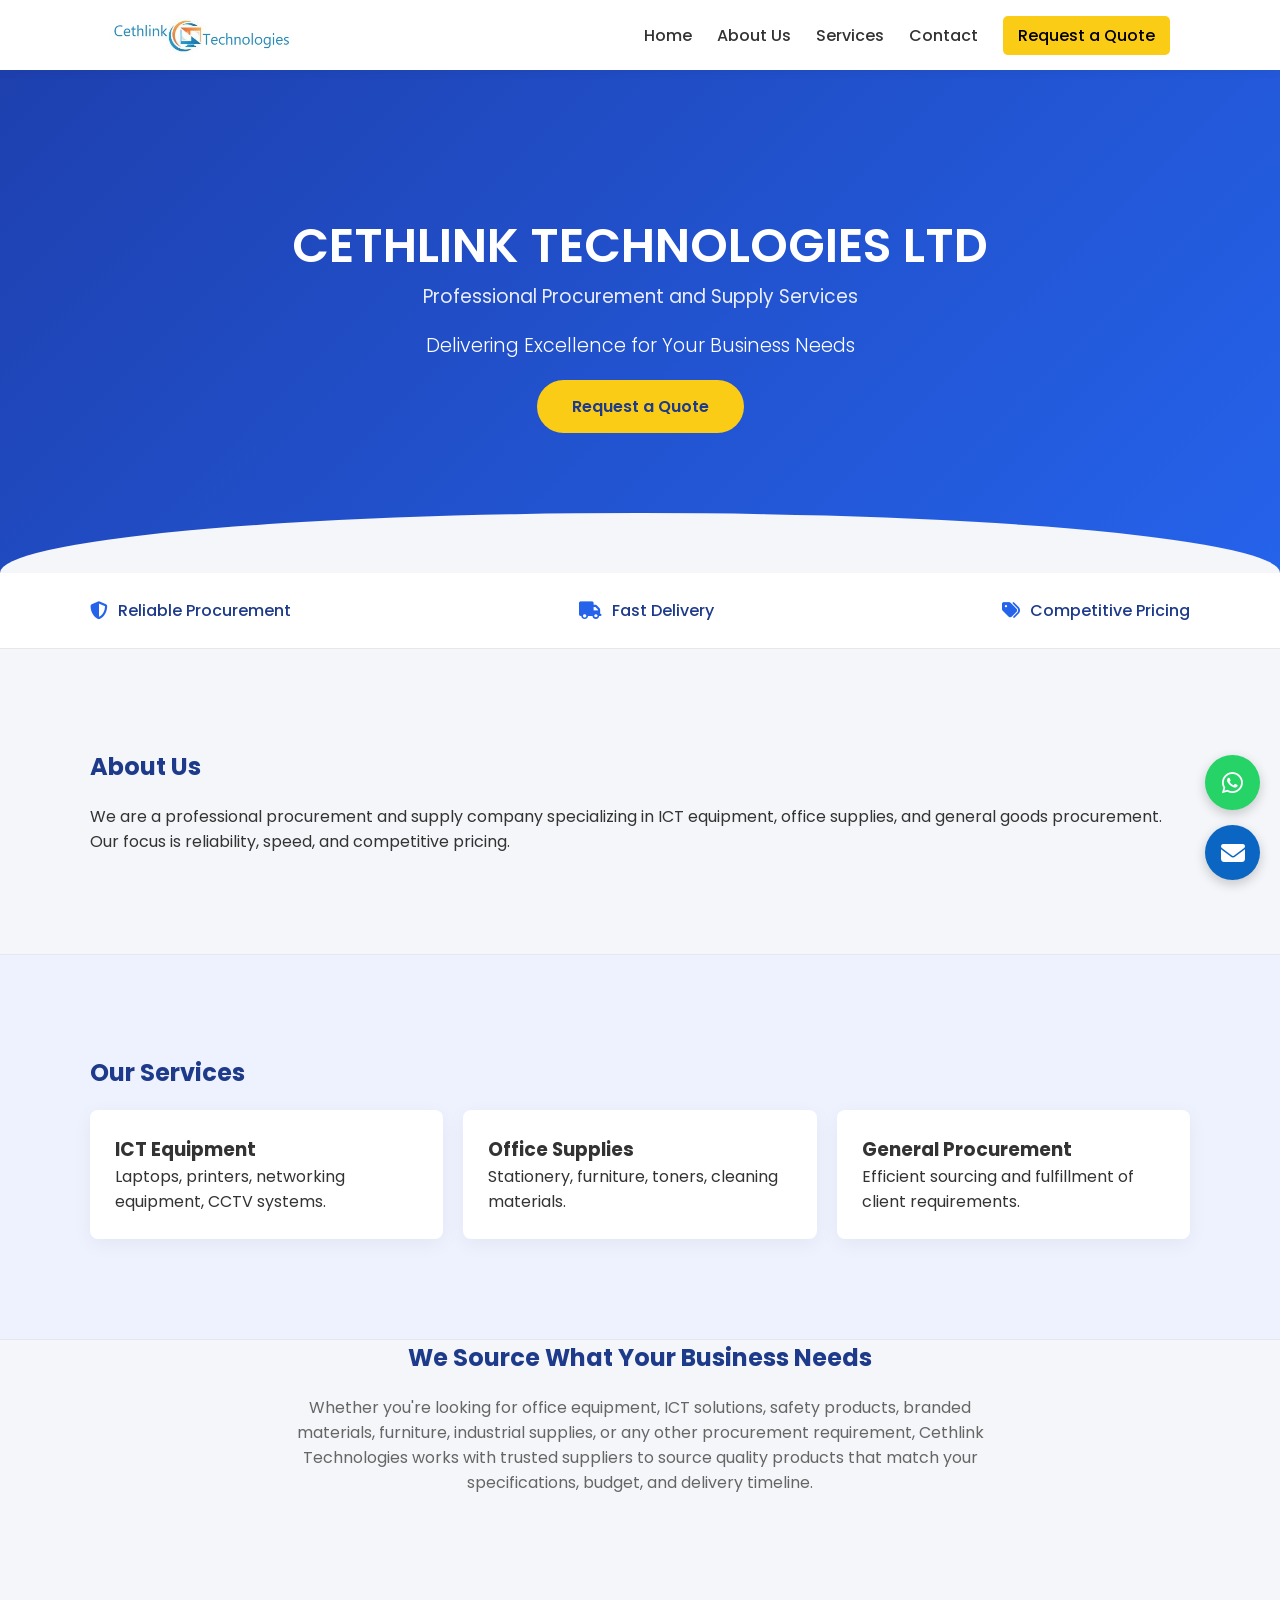
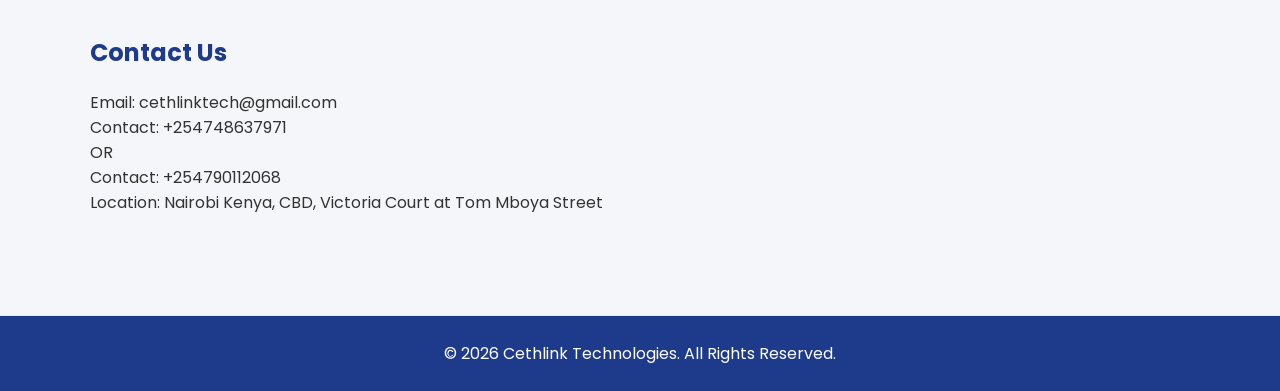
==== commit fd39cdf8: "Updated website content and styling" ====
--- a/index.html
+++ b/index.html
@@ -10,7 +10,6 @@
     <meta name="google-site-verification" content="2-N0qkaJeh133agaxDLK3oqnitgMT9Hdj_vAepm1tps" />
 
 </head>
-    
 <body>
 
 <!-- NAVBAR -->
@@ -37,7 +36,7 @@
         <h1>CETHLINK TECHNOLOGIES LTD</h1>
         <h3>Professional Procurement and Supply Services</h3>
         <p>Delivering Excellence for Your Business Needs</p>
-        <a href="#services" class="hero-pill-btn" title="Request a quote">Request</a>
+        <a href="#" class="hero-pill-btn" onclick="openModal('General Inquiry')"> Request a Quote </a>
     </div>
 </header>
 
@@ -97,6 +96,25 @@
     </div>
 </section>
 
+<section id="procurement" class="section-subtitle">
+
+    <div class="container">
+
+        <h2>We Source What Your Business Needs</h2>
+
+        <p class="section-subtitle">
+
+            Whether you're looking for office equipment, ICT solutions,
+            safety products, branded materials, furniture,
+            industrial supplies, or any other procurement requirement,
+            Cethlink Technologies works with trusted suppliers to source
+            quality products that match your specifications,
+            budget, and delivery timeline.
+
+        </p>
+    </div>
+</section>
+
 <section id="contact" class="section">
     <div class="container">
         <h2>Contact Us</h2>
@@ -108,7 +126,7 @@
         </p>
          <p> Contact: +254790112068
         </p>
-        <p>Location: Kenya</p>
+        <p>Location: Nairobi Kenya, CBD, Victoria Court at Tom Mboya Street</p>
     </div>
 </section>
 
--- a/style.css
+++ b/style.css
@@ -167,6 +167,43 @@
 h2 {
     margin-bottom: 20px;
     color: #1e3a8a;
+}
+
+.section-subtitle {
+    text-align: center;
+    max-width: 700px;
+    margin: 0 auto 40px;
+    color: #666;
+}
+
+.products-grid {
+    display: grid;
+    grid-template-columns: repeat(auto-fit, minmax(250px, 1fr));
+    gap: 20px;
+}
+
+.product-card {
+    background: white;
+    padding: 25px;
+    border-radius: 10px;
+    cursor: pointer;
+    transition: all 0.3s ease;
+    box-shadow: 0 5px 20px rgba(0,0,0,0.05);
+}
+
+.product-card:hover {
+    transform: translateY(-5px);
+    box-shadow: 0 10px 25px rgba(0,0,0,0.1);
+}
+
+.product-card h3 {
+    color: #1e3a8a;
+    margin-bottom: 10px;
+}
+
+.product-card p {
+    color: #555;
+    font-size: 0.95rem;
 }
 
 .modal {
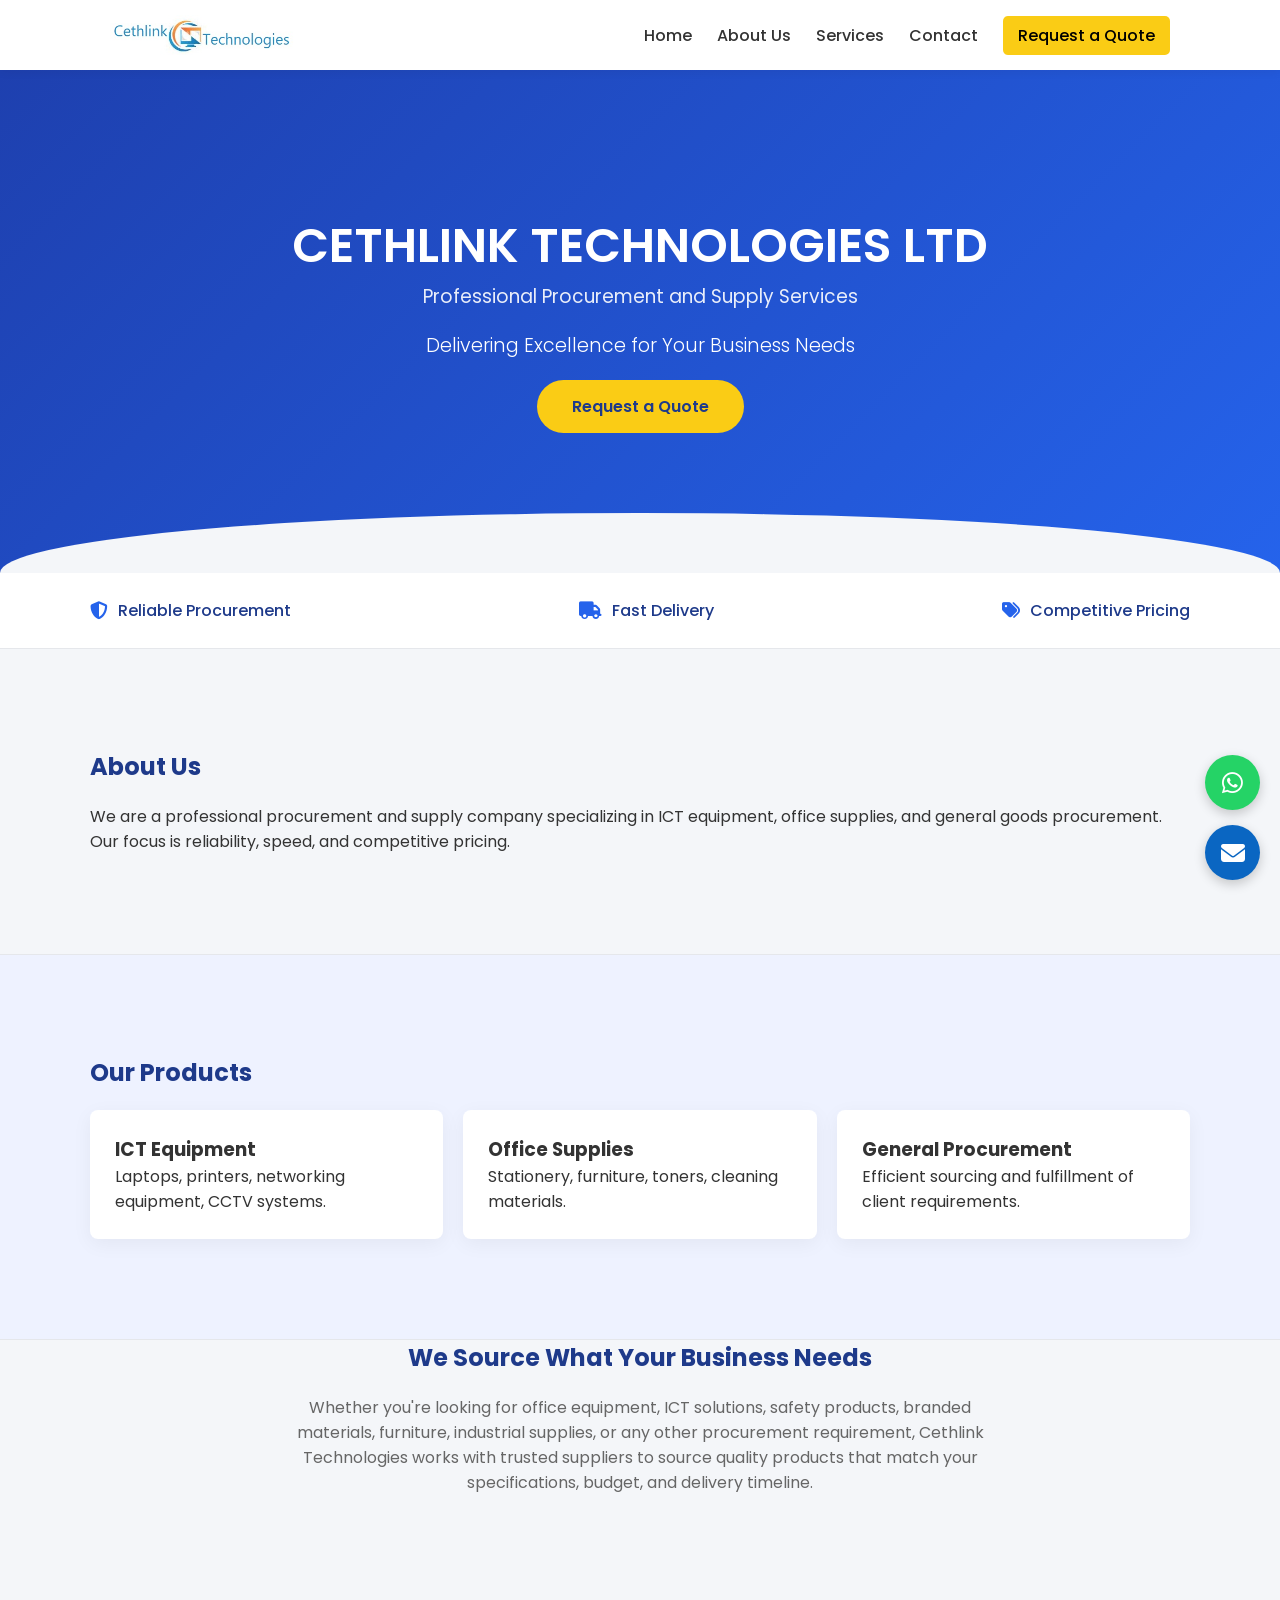
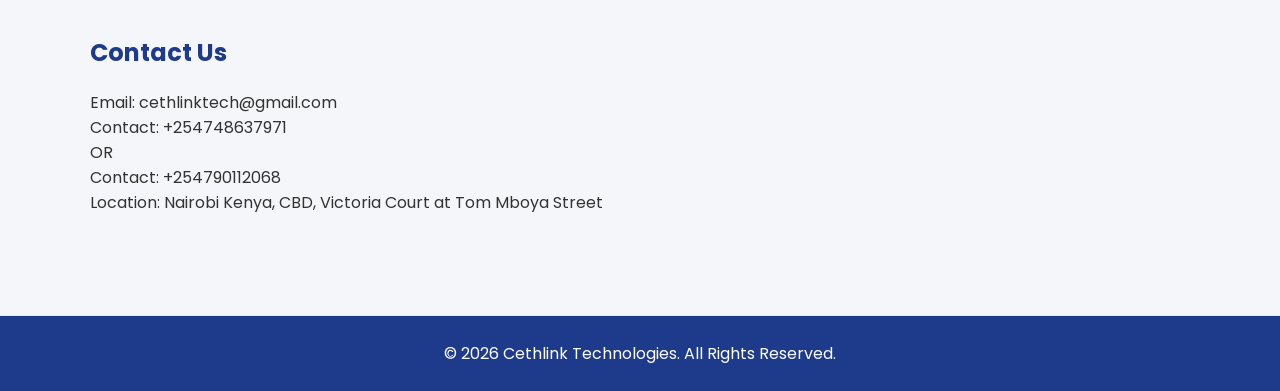
==== commit eaf36b65: "Updated website" ====
--- a/index.html
+++ b/index.html
@@ -75,7 +75,7 @@
 
 <section id="services" class="section light">
     <div class="container">
-        <h2>Our Services</h2>
+        <h2>Our Products</h2>
 
         <div class="services-grid">
             <div class="service-card" onclick="openModal('ICT Equipment')">
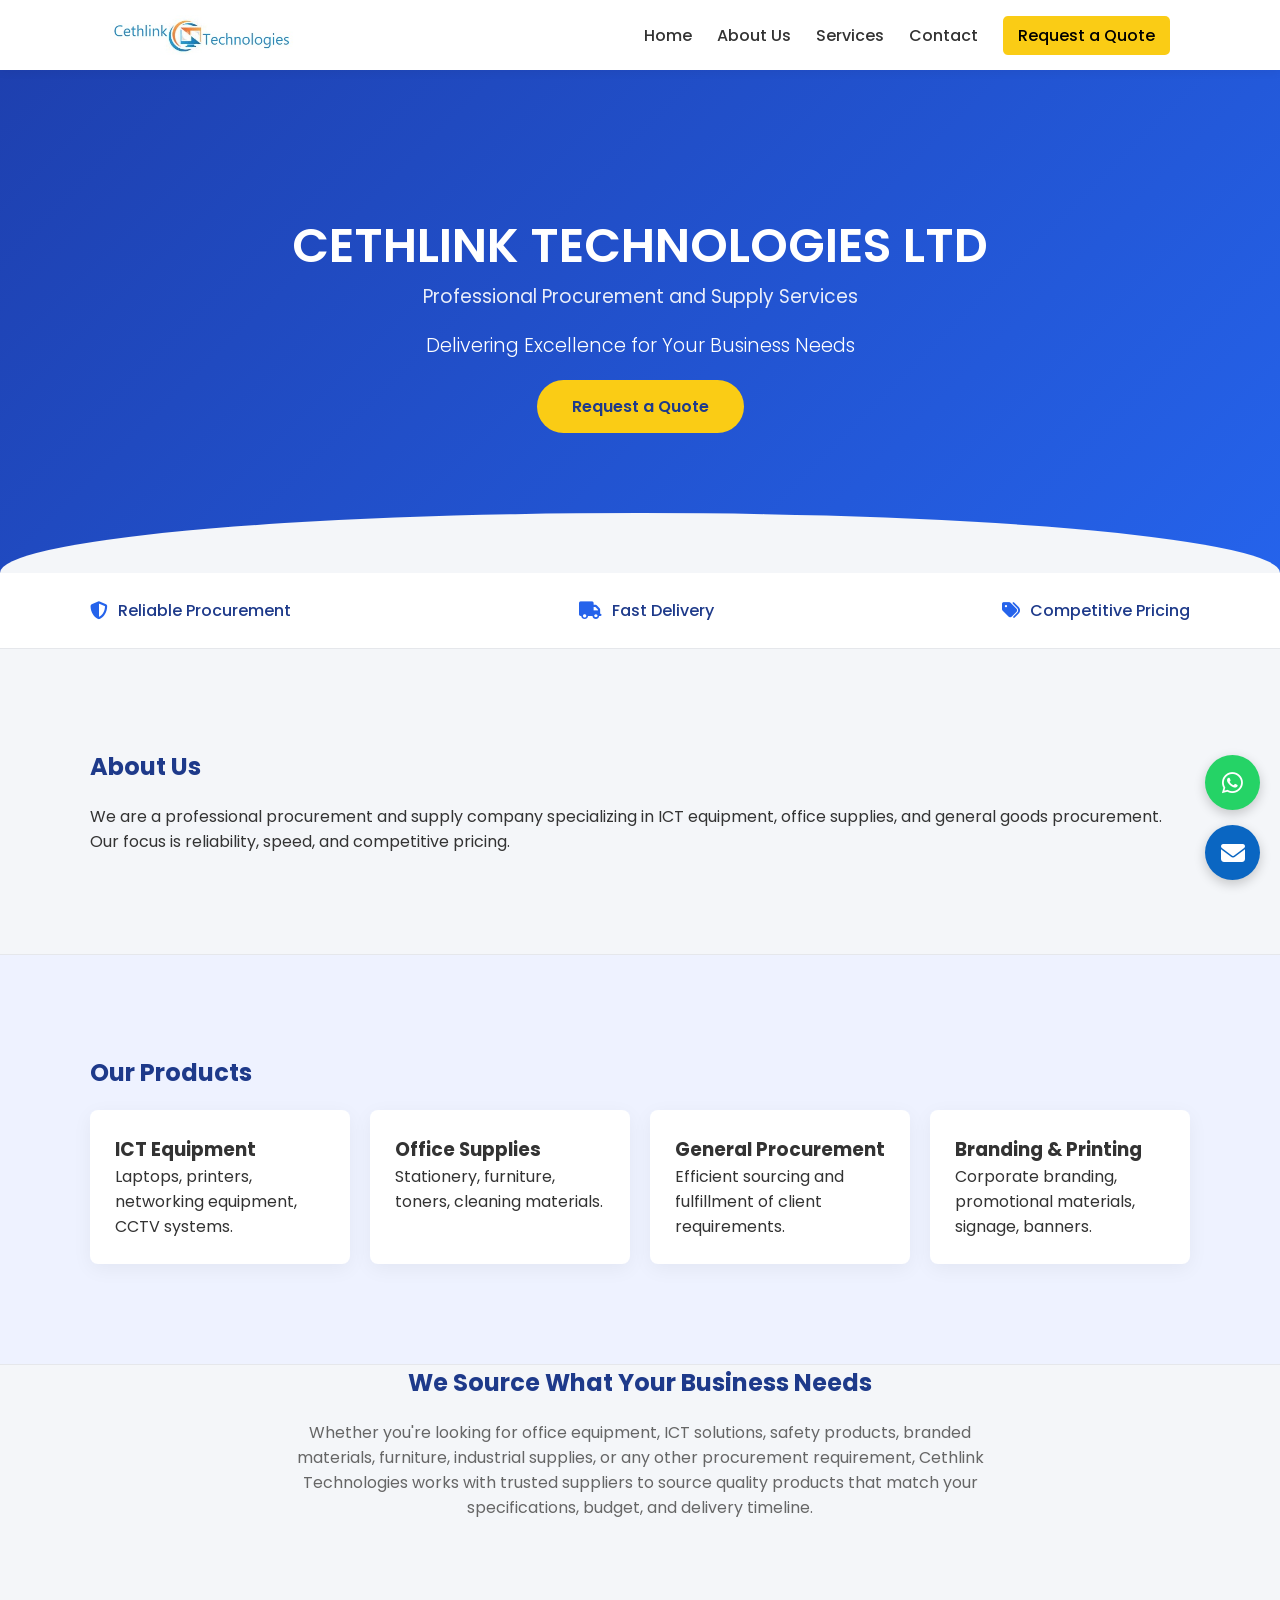
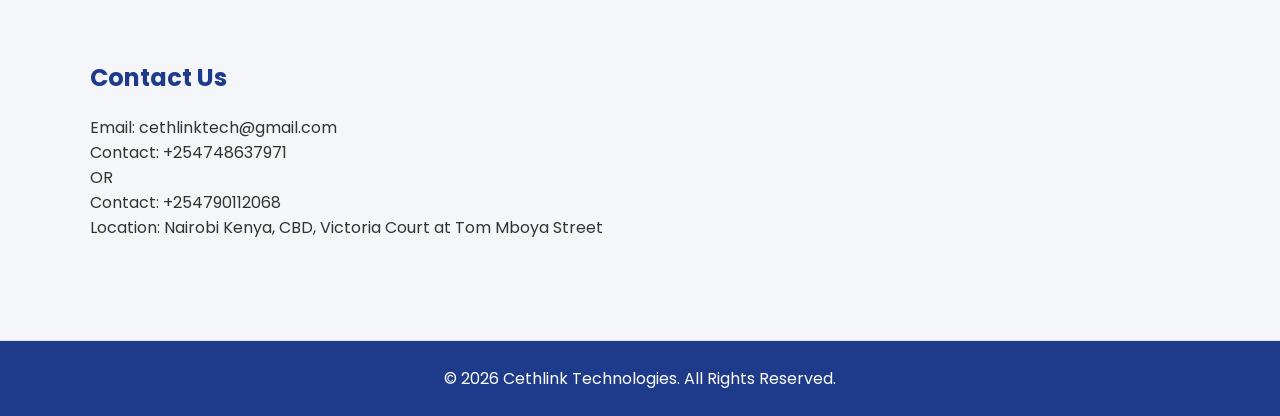
==== commit 712b6906: "Added branding and printing service" ====
--- a/index.html
+++ b/index.html
@@ -92,6 +92,10 @@
                 <h3>General Procurement</h3>
                 <p>Efficient sourcing and fulfillment of client requirements.</p>
             </div>
+            <div class="service-card" onclick="openModal('Branding & Printing')">
+                 <h3>Branding & Printing</h3>
+                  <p>Corporate branding, promotional materials, signage, banners.</p>
+            </div>
         </div>
     </div>
 </section>
